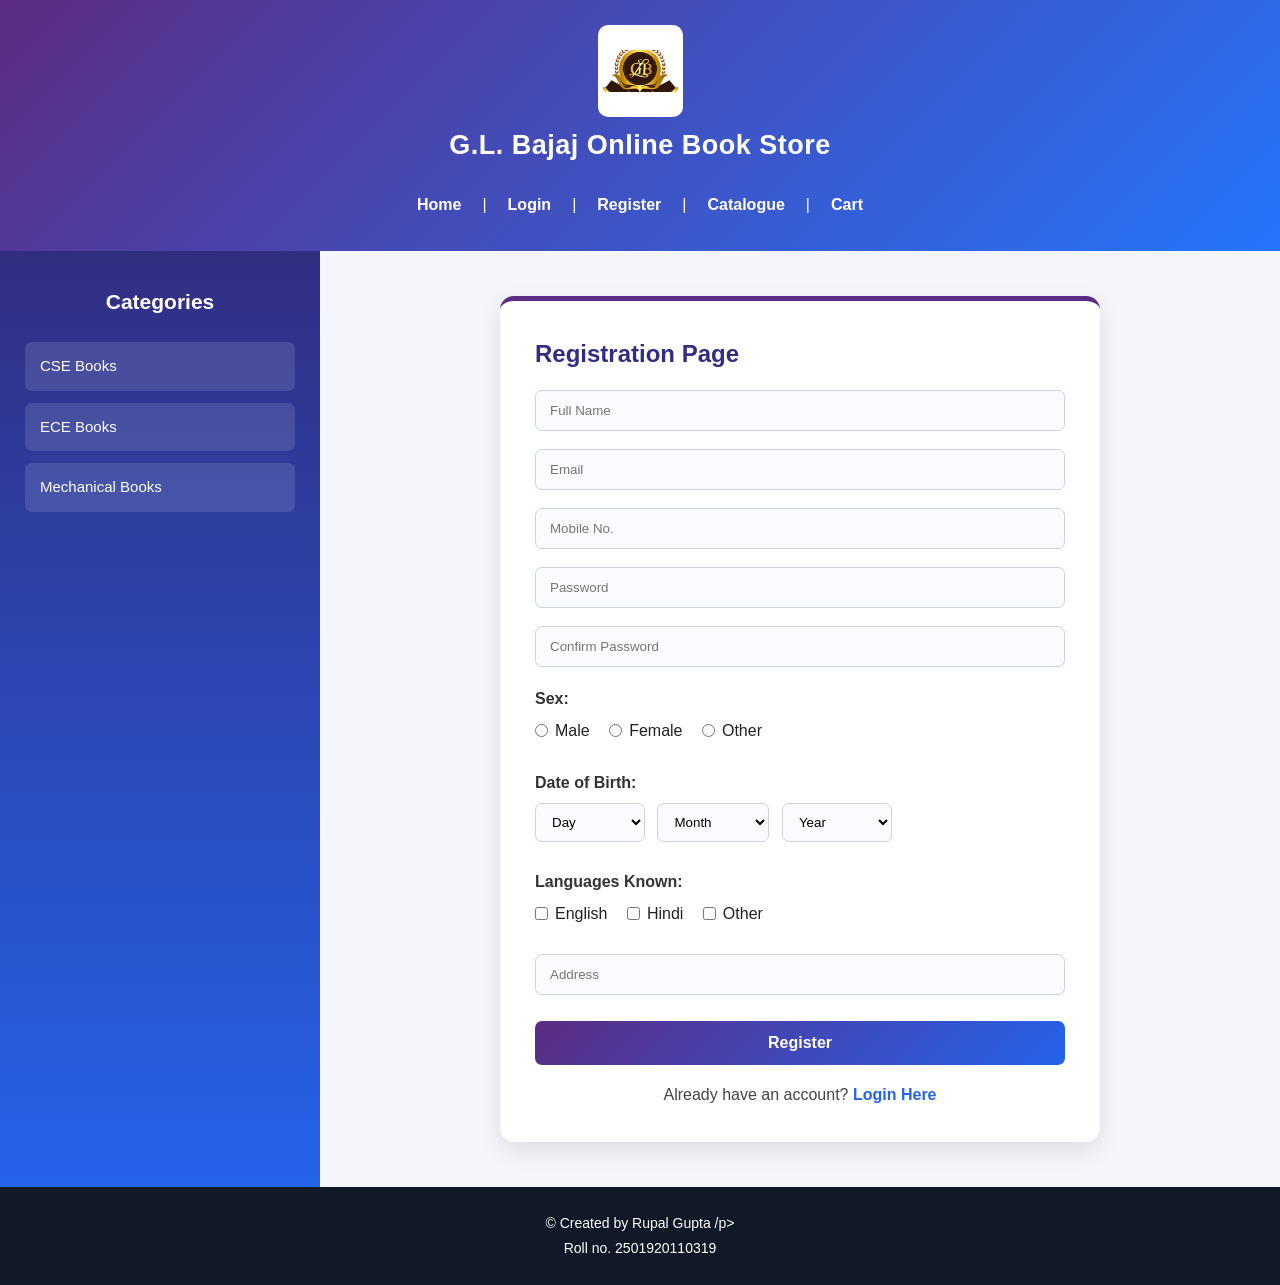
==== Register.html @ 847ab418 "Add files via upload" ====
<!DOCTYPE html>
<html lang="en">
<head>
    <meta charset="UTF-8">
    <meta name="viewport" content="width=device-width, initial-scale=1.0">
    <title>Registration - G.L. Bajaj Online Book Store</title>
    <link rel="stylesheet" href="style.css">
</head>

<body>

    <!-- Header -->
    <header>
        <div class="logo">
            <img src="logo.jpg" alt="GL Bajaj Logo"
                 onerror="this.style.display='none'; this.parentElement.innerHTML='<span class=\'logo-text\'>GL BAJAJ</span>';">
        </div>

        <h1>G.L. Bajaj Online Book Store</h1>

        <nav>
            <a href="index.html">Home</a>
            <span>|</span>
            <a href="login.html">Login</a>
            <span>|</span>
            <a href="register.html">Register</a>
            <span>|</span>
            <a href="catalogue.html">Catalogue</a>
            <span>|</span>
            <a href="cart.html">Cart</a>
        </nav>
    </header>

    <!-- Main Content -->
    <div class="main-container">

        <!-- Sidebar -->
        <aside class="sidebar">
            <h2>Categories</h2>

            <div class="category">CSE Books</div>
            <div class="category">ECE Books</div>
            <div class="category">Mechanical Books</div>
        </aside>

        <!-- Registration Content -->
        <main class="content">
            <div class="registration-box">

                <h2>Registration Page</h2>

                <form id="registrationForm">

                    <!-- Full Name -->
                    <div class="form-group">
                        <input
                            type="text"
                            id="name"
                            placeholder="Full Name"
                            required
                        >
                    </div>

                    <!-- Email -->
                    <div class="form-group">
                        <input
                            type="email"
                            id="email"
                            placeholder="Email"
                            required
                        >
                    </div>

                    <!-- Mobile -->
                    <div class="form-group">
                        <input
                            type="tel"
                            id="mobile"
                            placeholder="Mobile No."
                            pattern="[0-9]{10}"
                            maxlength="10"
                            required
                        >
                    </div>

                    <!-- Password -->
                    <div class="form-group">
                        <input
                            type="password"
                            id="password"
                            placeholder="Password"
                            minlength="6"
                            required
                        >
                    </div>

                    <!-- Confirm Password -->
                    <div class="form-group">
                        <input
                            type="password"
                            id="confirmPassword"
                            placeholder="Confirm Password"
                            minlength="6"
                            required
                        >
                    </div>

                    <!-- Gender -->
                    <div class="radio-section">
                        <div class="form-title">Sex:</div>

                        <label>
                            <input type="radio" name="gender" value="Male" required>
                            Male
                        </label>

                        <label>
                            <input type="radio" name="gender" value="Female">
                            Female
                        </label>

                        <label>
                            <input type="radio" name="gender" value="Other">
                            Other
                        </label>
                    </div>

                    <!-- Date of Birth -->
                    <div class="dob-section">
                        <div class="form-title">Date of Birth:</div>

                        <select id="day" required>
                            <option value="">Day</option>
                        </select>

                        <select id="month" required>
                            <option value="">Month</option>
                            <option>January</option>
                            <option>February</option>
                            <option>March</option>
                            <option>April</option>
                            <option>May</option>
                            <option>June</option>
                            <option>July</option>
                            <option>August</option>
                            <option>September</option>
                            <option>October</option>
                            <option>November</option>
                            <option>December</option>
                        </select>

                        <select id="year" required>
                            <option value="">Year</option>
                        </select>
                    </div>

                    <!-- Languages -->
                    <div class="language-section">
                        <div class="form-title">Languages Known:</div>

                        <label>
                            <input type="checkbox" name="language" value="English">
                            English
                        </label>

                        <label>
                            <input type="checkbox" name="language" value="Hindi">
                            Hindi
                        </label>

                        <label>
                            <input type="checkbox" name="language" value="Other">
                            Other
                        </label>
                    </div>

                    <!-- Address -->
                    <div class="form-group">
                        <input
                            type="text"
                            id="address"
                            placeholder="Address"
                            required
                        >
                    </div>

                    <!-- Register Button -->
                    <button type="submit" class="register-btn">
                        Register
                    </button>

                </form>

                <div id="message">
                    Registration Successful! 🎉
                </div>

                <div id="error">
                    Passwords do not match!
                </div>

                <div class="login-link">
                    Already have an account?
                    <a href="login.html">Login Here</a>
                </div>

            </div>
        </main>

    </div>

    <!-- Footer -->
    <footer>
        <p>© Created by Rupal Gupta /p>
        <p>Roll no. 2501920110319</p>
    </footer>

    <!-- JavaScript -->
    <script>
        // Create Days
        const day = document.getElementById("day");

        for (let i = 1; i <= 31; i++) {
            const option = document.createElement("option");
            option.value = i;
            option.textContent = i;
            day.appendChild(option);
        }

        // Create Years
        const year = document.getElementById("year");

        for (let i = 2026; i >= 1950; i--) {
            const option = document.createElement("option");
            option.value = i;
            option.textContent = i;
            year.appendChild(option);
        }

        // Registration
        document.getElementById("registrationForm").addEventListener("submit", function (event) {
            event.preventDefault();

            const password = document.getElementById("password").value;
            const confirmPassword = document.getElementById("confirmPassword").value;
            const message = document.getElementById("message");
            const error = document.getElementById("error");

            message.style.display = "none";
            error.style.display = "none";

            // Password validation
            if (password !== confirmPassword) {
                error.style.display = "block";
                message.style.display = "none";
                return;
            }

            // Language validation
            const languages = document.querySelectorAll(
                'input[name="language"]:checked'
            );

            if (languages.length === 0) {
                alert("Please select at least one language.");
                return;
            }

            // Registration successful
            error.style.display = "none";
            message.style.display = "block";

            // Clear form
            this.reset();
        });
    </script>

</body>
</html>
---- style.css ----
/* =========================================================
   G.L. BAJAJ ONLINE BOOK STORE
   COMMON STYLE SHEET FOR ALL 5 HTML PAGES
   Theme: Purple + Blue
   ========================================================= */

/* ---------- RESET ---------- */

* {
    margin: 0;
    padding: 0;
    box-sizing: border-box;
}

html {
    scroll-behavior: smooth;
}

body {
    font-family: Arial, Helvetica, sans-serif;
    background: #f4f6fb;
    color: #222;
    line-height: 1.5;
}

.container {
    width: 100%;
    min-height: 100vh;
}

.container > .content {
    display: flex;
    width: 100%;
    padding: 0;
    min-height: 500px;
}

.container > .content > main {
    flex: 1;
    padding: 45px;
}

a {
    text-decoration: none;
}

button,
input,
select,
textarea {
    font-family: inherit;
}


/* =========================================================
   HEADER
   ========================================================= */

header {
    background: linear-gradient(135deg, #5b2c83, #2575fc);
    color: white;
    min-height: 180px;
    padding: 25px 35px;
    text-align: center;
    box-shadow: 0 4px 15px rgba(0, 0, 0, 0.15);
}

.logo {
    width: 85px;
    height: 92px;
    background: white;
    padding: 5px;
    border-radius: 10px;
    display: flex;
    align-items: center;
    justify-content: center;
    margin: 0 auto 8px;
    overflow: hidden;
}

.logo img {
    display: block;
    width: 100%;
    height: 100%;
    object-fit: contain;
}

header h1 {
    font-size: 27px;
    margin-bottom: 18px;
    letter-spacing: 0.5px;
}

nav {
    display: flex;
    justify-content: center;
    align-items: center;
    flex-wrap: wrap;
    gap: 5px;
}

nav a {
    color: white;
    font-weight: bold;
    padding: 9px 16px;
    border-radius: 6px;
    transition: 0.3s ease;
}

nav a:hover {
    background: rgba(255, 255, 255, 0.2);
    transform: translateY(-2px);
}


/* =========================================================
   MAIN LAYOUT
   ========================================================= */

.main-container {
    display: flex;
    min-height: 630px;
    background: #f4f6fb;
}

.main {
    display: flex;
    min-height: 630px;
    background: #f4f6fb;
}


/* =========================================================
   SIDEBAR
   ========================================================= */

.sidebar {
    width: 25%;
    min-width: 220px;
    padding: 35px 25px;
    background: linear-gradient(180deg, #312e81, #2563eb);
    color: white;
}

.sidebar h2 {
    text-align: center;
    margin-bottom: 25px;
    font-size: 21px;
}

.category {
    display: block;
    width: 100%;
    padding: 13px 15px;
    border: none;
    border-radius: 7px;
    background: rgba(255, 255, 255, 0.12);
    color: white;
    text-align: left;
    font-size: 15px;
    cursor: pointer;
    transition: 0.3s ease;
    margin-bottom: 12px;
}

.sidebar ul {
    list-style: none;
}

.sidebar li {
    margin-bottom: 12px;
}

.sidebar a,
.sidebar button {
    display: block;
    width: 100%;
    padding: 13px 15px;
    border: none;
    border-radius: 7px;
    background: rgba(255, 255, 255, 0.12);
    color: white;
    text-align: left;
    font-size: 15px;
    cursor: pointer;
    transition: 0.3s ease;
}

.sidebar a:hover,
.sidebar button:hover,
.sidebar .active,
.category:hover,
.category.active {
    background: white;
    color: #312e81;
    transform: translateX(5px);
}


/* =========================================================
   GENERAL CONTENT
   ========================================================= */

.content {
    width: 75%;
    padding: 45px;
}

.content h2 {
    color: #312e81;
    margin-bottom: 18px;
}

.input-group {
    position: relative;
    margin-bottom: 18px;
}

.input-group input {
    width: 100%;
    padding: 12px 14px;
    border: 1px solid #ccd2df;
    border-radius: 7px;
    outline: none;
    background: #fafbff;
    transition: 0.3s ease;
}

.show-password {
    position: absolute;
    right: 12px;
    top: 50%;
    transform: translateY(-50%);
    cursor: pointer;
    font-size: 18px;
}

.registration-box {
    background: white;
    padding: 35px;
    border-radius: 14px;
    box-shadow: 0 8px 25px rgba(0, 0, 0, 0.10);
    border-top: 5px solid #5b2c83;
    max-width: 600px;
    margin: 0 auto;
}

.radio-section,
.dob-section,
.language-section {
    margin: 20px 0;
}

.form-title {
    font-weight: bold;
    margin-bottom: 8px;
    color: #333;
}

.radio-section label,
.language-section label {
    display: inline-flex;
    align-items: center;
    gap: 7px;
    margin-right: 15px;
    margin-bottom: 8px;
}

.dob-section select {
    width: auto;
    min-width: 110px;
    padding: 10px 12px;
    border: 1px solid #ccd2df;
    border-radius: 7px;
    background: #fafbff;
    margin-right: 8px;
    margin-bottom: 8px;
}

.login-link,
.extra {
    margin-top: 18px;
    text-align: center;
    color: #444;
}

.login-link a,
.extra a {
    color: #2563eb;
    font-weight: bold;
}

.content h3 {
    color: #2563eb;
    margin-bottom: 12px;
}

.content p {
    margin-bottom: 15px;
}


/* =========================================================
   HOME PAGE
   ========================================================= */

.welcome {
    background: white;
    padding: 45px;
    border-radius: 14px;
    box-shadow: 0 5px 20px rgba(0, 0, 0, 0.08);
    border-top: 5px solid #5b2c83;
}

.welcome h2 {
    color: #5b2c83;
    font-size: 28px;
    margin-bottom: 20px;
}

.welcome p {
    color: #555;
    font-size: 16px;
    line-height: 1.8;
}


/* =========================================================
   LOGIN / REGISTER BOX
   ========================================================= */

.login-container,
.register-container {
    width: 100%;
    max-width: 550px;
    margin: 10px auto;
}

.login-box,
.register-box {
    background: white;
    padding: 35px;
    border-radius: 14px;
    box-shadow: 0 8px 25px rgba(0, 0, 0, 0.10);
    border-top: 5px solid #5b2c83;
}

.login-box h2,
.register-box h2 {
    text-align: center;
    color: #312e81;
    margin-bottom: 25px;
}


/* =========================================================
   FORM ELEMENTS
   ========================================================= */

.form-group {
    margin-bottom: 18px;
}

.form-group label {
    display: block;
    margin-bottom: 7px;
    color: #333;
    font-weight: bold;
}

.form-group input,
.form-group select,
.form-group textarea {
    width: 100%;
    padding: 12px 14px;
    border: 1px solid #ccd2df;
    border-radius: 7px;
    outline: none;
    background: #fafbff;
    transition: 0.3s ease;
}

.form-group input:focus,
.form-group select:focus,
.form-group textarea:focus {
    border-color: #5b2c83;
    box-shadow: 0 0 0 3px rgba(91, 44, 131, 0.12);
    background: white;
}


/* =========================================================
   PASSWORD FIELD
   ========================================================= */

.password-container {
    position: relative;
}

.password-container input {
    padding-right: 45px;
}

.password-container span {
    position: absolute;
    right: 13px;
    top: 50%;
    transform: translateY(-50%);
    cursor: pointer;
    font-size: 18px;
}


/* =========================================================
   RADIO & CHECKBOX
   ========================================================= */

.radio-group,
.checkbox-group {
    display: flex;
    flex-wrap: wrap;
    gap: 15px;
    margin-top: 7px;
}

.radio-group label,
.checkbox-group label {
    display: flex;
    align-items: center;
    gap: 5px;
    font-weight: normal;
}

.radio-group input,
.checkbox-group input {
    width: auto;
}


/* =========================================================
   BUTTONS
   ========================================================= */

button,
.btn,
.login-btn,
.register-btn {
    border: none;
    border-radius: 7px;
    cursor: pointer;
    transition: 0.3s ease;
}

.login-btn,
.register-btn {
    width: 100%;
    padding: 13px;
    margin-top: 8px;
    background: linear-gradient(135deg, #5b2c83, #2563eb);
    color: white;
    font-size: 16px;
    font-weight: bold;
}

.login-btn:hover,
.register-btn:hover {
    transform: translateY(-2px);
    box-shadow: 0 5px 15px rgba(37, 99, 235, 0.3);
}


/* =========================================================
   MESSAGES
   ========================================================= */

#message,
#error {
    margin-top: 15px;
    text-align: center;
    font-weight: bold;
}

#message {
    display: none;
    color: green;
}

#error {
    color: #dc2626;
    display: none;
}


/* =========================================================
   EXTRA LINKS
   ========================================================= */

.extra-links {
    text-align: center;
    margin-top: 18px;
}

.extra-links a {
    color: #2563eb;
    font-weight: bold;
}

.extra-links a:hover {
    color: #5b2c83;
    text-decoration: underline;
}


/* =========================================================
   CATALOGUE
   ========================================================= */

.catalogue-content {
    width: 75%;
    padding: 40px;
}

.catalogue-content h2 {
    color: #312e81;
    margin-bottom: 20px;
}


/* ---------- SEARCH ---------- */

.search-box {
    display: flex;
    gap: 10px;
    margin-bottom: 25px;
}

.search-box input {
    flex: 1;
    padding: 12px 15px;
    border: 1px solid #ccd2df;
    border-radius: 7px;
    outline: none;
}

.search-box input:focus {
    border-color: #5b2c83;
}

.search-box button {
    padding: 12px 22px;
    background: #2563eb;
    color: white;
    font-weight: bold;
}

.search-box button:hover {
    background: #1d4ed8;
}


/* ---------- BOOK TABLE ---------- */

table {
    width: 100%;
    border-collapse: collapse;
    background: white;
    border-radius: 10px;
    overflow: hidden;
    box-shadow: 0 5px 18px rgba(0, 0, 0, 0.08);
}

thead {
    background: linear-gradient(135deg, #312e81, #2563eb);
    color: white;
}

th {
    padding: 14px 10px;
    text-align: center;
    font-size: 14px;
}

td {
    padding: 13px 10px;
    text-align: center;
    border-bottom: 1px solid #e5e7eb;
}

tbody tr:hover {
    background: #f1f5ff;
}

td img {
    width: 65px;
    height: 85px;
    object-fit: cover;
    border-radius: 5px;
}


/* =========================================================
   CATALOGUE CART PANEL
   ========================================================= */

.cart-panel {
    margin-top: 30px;
    background: white;
    padding: 25px;
    border-radius: 12px;
    box-shadow: 0 5px 18px rgba(0, 0, 0, 0.08);
}

.cart-panel h2 {
    color: #312e81;
    margin-bottom: 15px;
}

.cart-panel button {
    padding: 11px 20px;
    background: #5b2c83;
    color: white;
    font-weight: bold;
}

.cart-panel button:hover {
    background: #452166;
}


/* =========================================================
   CART PAGE
   ========================================================= */

.cart-section {
    width: 75%;
    padding: 50px 45px;
}

.cart-box {
    background: white;
    border-radius: 12px;
    overflow: hidden;
    box-shadow: 0 6px 20px rgba(0, 0, 0, 0.08);
}

.cart-header,
.cart-item {
    display: grid;
    grid-template-columns: 1.1fr 1.6fr 1.5fr 1fr 1.1fr 0.9fr;
    align-items: center;
    gap: 10px;
}

.cart-header {
    padding: 15px;
    background: linear-gradient(135deg, #312e81, #2563eb);
    color: white;
    font-weight: bold;
    text-align: center;
}

.cart-item {
    padding: 18px 15px;
    border-bottom: 1px solid #e5e7eb;
    text-align: center;
}

.cart-item:hover {
    background: #f8faff;
}

.cart-item img {
    width: 72px;
    height: 95px;
    object-fit: cover;
    border-radius: 5px;
}


/* ---------- QUANTITY ---------- */

.quantity-control {
    display: flex;
    justify-content: center;
    align-items: center;
    gap: 8px;
}

.quantity-control button {
    width: 30px;
    height: 30px;
    background: #2563eb;
    color: white;
    font-size: 18px;
    border-radius: 5px;
}

.quantity-control button:hover {
    background: #1d4ed8;
}

.quantity {
    min-width: 25px;
    font-weight: bold;
}


/* ---------- REMOVE BUTTON ---------- */

.remove-btn {
    padding: 8px 12px;
    background: #dc2626;
    color: white;
    font-weight: bold;
}

.remove-btn:hover {
    background: #b91c1c;
}


/* ---------- TOTAL ---------- */

.cart-total {
    padding: 22px;
    text-align: right;
    font-size: 20px;
    font-weight: bold;
    color: #312e81;
}

.checkout-btn {
    display: block;
    margin: 0 22px 22px auto;
    padding: 13px 25px;
    background: linear-gradient(135deg, #5b2c83, #2563eb);
    color: white;
    font-weight: bold;
}

.checkout-btn:hover {
    transform: translateY(-2px);
    box-shadow: 0 5px 15px rgba(37, 99, 235, 0.3);
}


/* =========================================================
   EMPTY CART
   ========================================================= */

.empty-cart {
    background: white;
    padding: 50px;
    text-align: center;
    border-radius: 12px;
    box-shadow: 0 5px 18px rgba(0, 0, 0, 0.08);
}

.empty-cart h2 {
    color: #312e81;
    margin-bottom: 10px;
}

.empty-cart p {
    color: #666;
}


/* =========================================================
   FOOTER
   ========================================================= */

footer {
    background: #111827;
    color: white;
    text-align: center;
    padding: 22px;
    font-size: 14px;
}

footer p {
    margin: 4px 0;
}


/* =========================================================
   RESPONSIVE DESIGN
   ========================================================= */

@media (max-width: 900px) {

    header {
        padding: 20px;
    }

    header h1 {
        font-size: 23px;
    }

    .main-container,
    .main {
        flex-direction: column;
    }

    .sidebar {
        width: 100%;
        min-width: auto;
        padding: 25px;
    }

    .sidebar ul {
        display: flex;
        flex-wrap: wrap;
        justify-content: center;
        gap: 8px;
    }

    .sidebar li {
        margin: 0;
    }

    .sidebar a,
    .sidebar button {
        width: auto;
        min-width: 150px;
    }

    .content,
    .catalogue-content,
    .cart-section {
        width: 100%;
        padding: 30px 20px;
    }

    .cart-box {
        overflow-x: auto;
    }

    .cart-header,
    .cart-item {
        min-width: 750px;
    }

    table {
        display: block;
        overflow-x: auto;
        white-space: nowrap;
    }
}


@media (max-width: 600px) {

    header {
        min-height: auto;
        padding: 18px 12px;
    }

    .logo {
        width: 70px;
        height: 75px;
    }

    header h1 {
        font-size: 20px;
    }

    nav {
        gap: 3px;
    }

    nav a {
        padding: 7px 9px;
        font-size: 13px;
    }

    .sidebar {
        padding: 20px 12px;
    }

    .sidebar ul {
        flex-direction: column;
    }

    .sidebar a,
    .sidebar button {
        width: 100%;
    }

    .content,
    .catalogue-content,
    .cart-section {
        padding: 20px 12px;
    }

    .welcome {
        padding: 25px 20px;
    }

    .welcome h2 {
        font-size: 23px;
    }

    .login-box,
    .register-box {
        padding: 25px 18px;
    }

    .search-box {
        flex-direction: column;
    }

    .search-box button {
        width: 100%;
    }

    .cart-total {
        text-align: center;
    }

    .checkout-btn {
        margin: 0 auto 20px;
    }
}
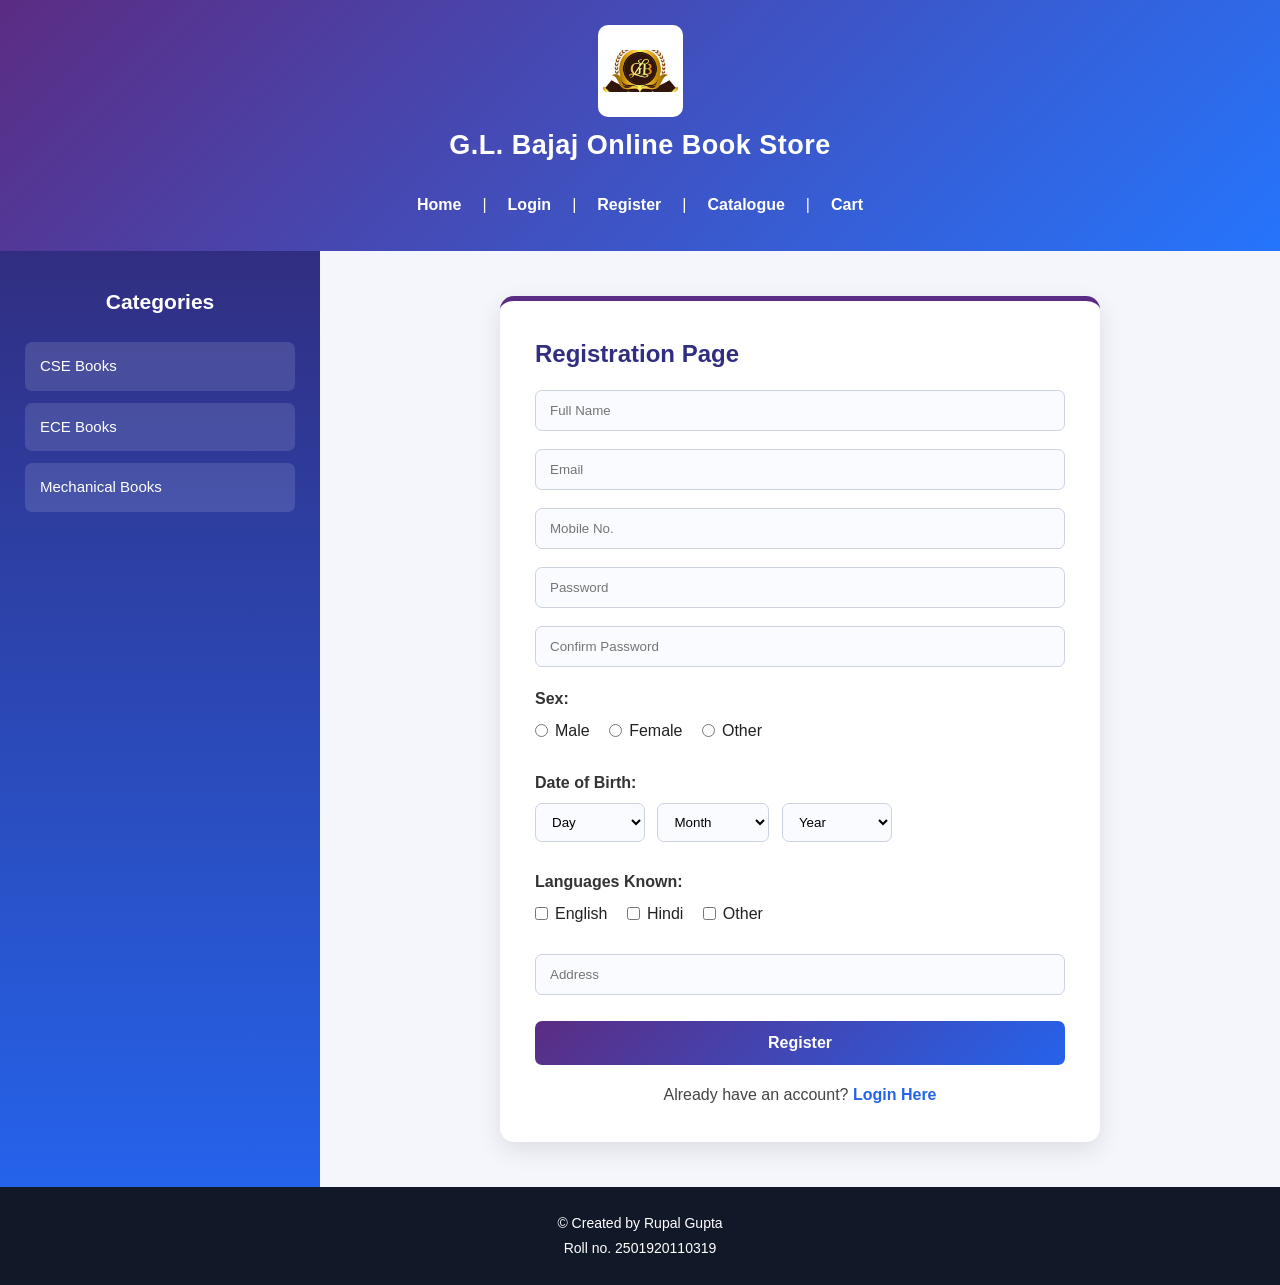
==== commit e49ca777: "uploaded" ====
--- a/Register.html
+++ b/Register.html
@@ -211,7 +211,7 @@
 
     <!-- Footer -->
     <footer>
-        <p>© Created by Rupal Gupta /p>
+        <p>© Created by Rupal Gupta </p>
         <p>Roll no. 2501920110319</p>
     </footer>
 
